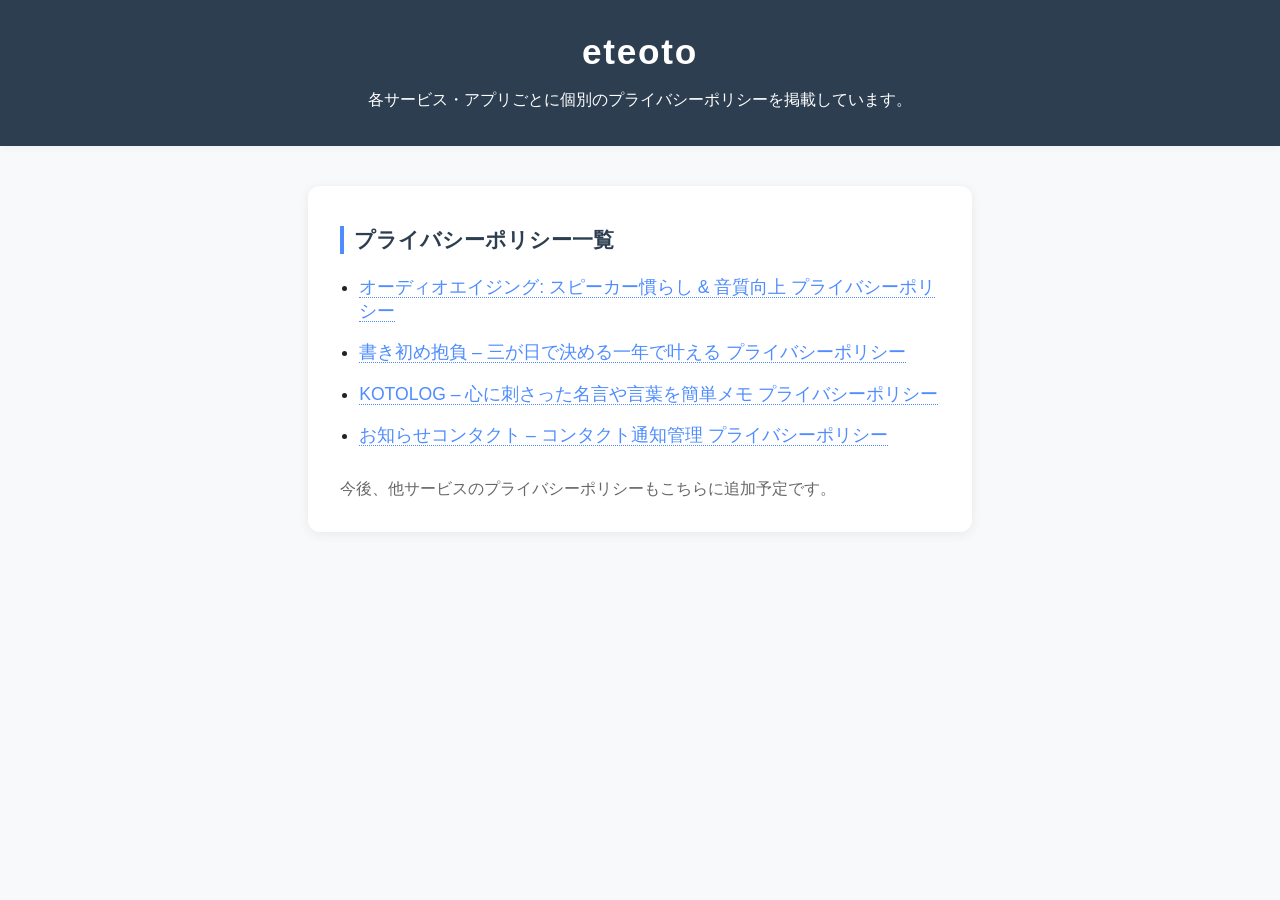
==== docs/index.html @ 9ddf3e33 "contact-contactの.mdを削除、app-ads.txtの追加" ====
<!DOCTYPE html>
<html lang="ja">

  <head>
    <meta charset="UTF-8" />
    <meta name="viewport" content="width=device-width, initial-scale=1.0" />
    <title>eteoto | プライバシーポリシー一覧</title>
    <link rel="stylesheet" href="style.css" />
  </head>

  <body>
    <header>
      <h1>eteoto</h1>
      <p>
        各サービス・アプリごとに個別のプライバシーポリシーを掲載しています。
      </p>
    </header>
    <main>
      <h2>プライバシーポリシー一覧</h2>
      <ul>
        <li>
          <a href="audio-aging">オーディオエイジング: スピーカー慣らし & 音質向上
            プライバシーポリシー</a>
        </li>
        <li>
          <a href="first-writing">書き初め抱負 – 三が日で決める一年で叶える
            プライバシーポリシー</a>
        </li>
        <li>
          <a href="quit-bookshelf">KOTOLOG – 心に刺さった名言や言葉を簡単メモ
            プライバシーポリシー</a>
        </li>
        <li>
          <a href="contact-contact">お知らせコンタクト – コンタクト通知管理
            プライバシーポリシー</a>
        </li>
      </ul>
      <div class="note">
        今後、他サービスのプライバシーポリシーもこちらに追加予定です。
      </div>
    </main>
  </body>

</html>
---- docs/style.css ----
body {
  font-family: "Segoe UI", "Hiragino Sans", "Meiryo", sans-serif;
  background: #f8f9fa;
  color: #222;
  margin: 0;
  padding: 0;
}
header {
  background: #2d3e50;
  color: #fff;
  padding: 2rem 1rem 1.2rem 1rem;
  text-align: center;
  box-shadow: 0 2px 8px rgba(0, 0, 0, 0.04);
}
h1 {
  margin: 0 0 0.5em 0;
  font-size: 2.2em;
  letter-spacing: 0.05em;
}
main {
  max-width: 600px;
  margin: 2.5rem auto;
  background: #fff;
  border-radius: 12px;
  box-shadow: 0 2px 12px rgba(0, 0, 0, 0.07);
  padding: 2.5rem 2rem 2rem 2rem;
}
h2 {
  font-size: 1.3em;
  margin-top: 0;
  color: #2d3e50;
  border-left: 4px solid #4e8cff;
  padding-left: 0.5em;
  margin-bottom: 1em;
}
ul {
  padding-left: 1.2em;
}
li {
  margin-bottom: 1em;
  font-size: 1.1em;
}
a {
  color: #4e8cff;
  text-decoration: none;
  border-bottom: 1px dotted #4e8cff;
  transition: border 0.2s;
}
a:hover {
  border-bottom: 2px solid #4e8cff;
  color: #1a5dcc;
}
.note {
  margin-top: 2em;
  color: #666;
  font-size: 0.98em;
}
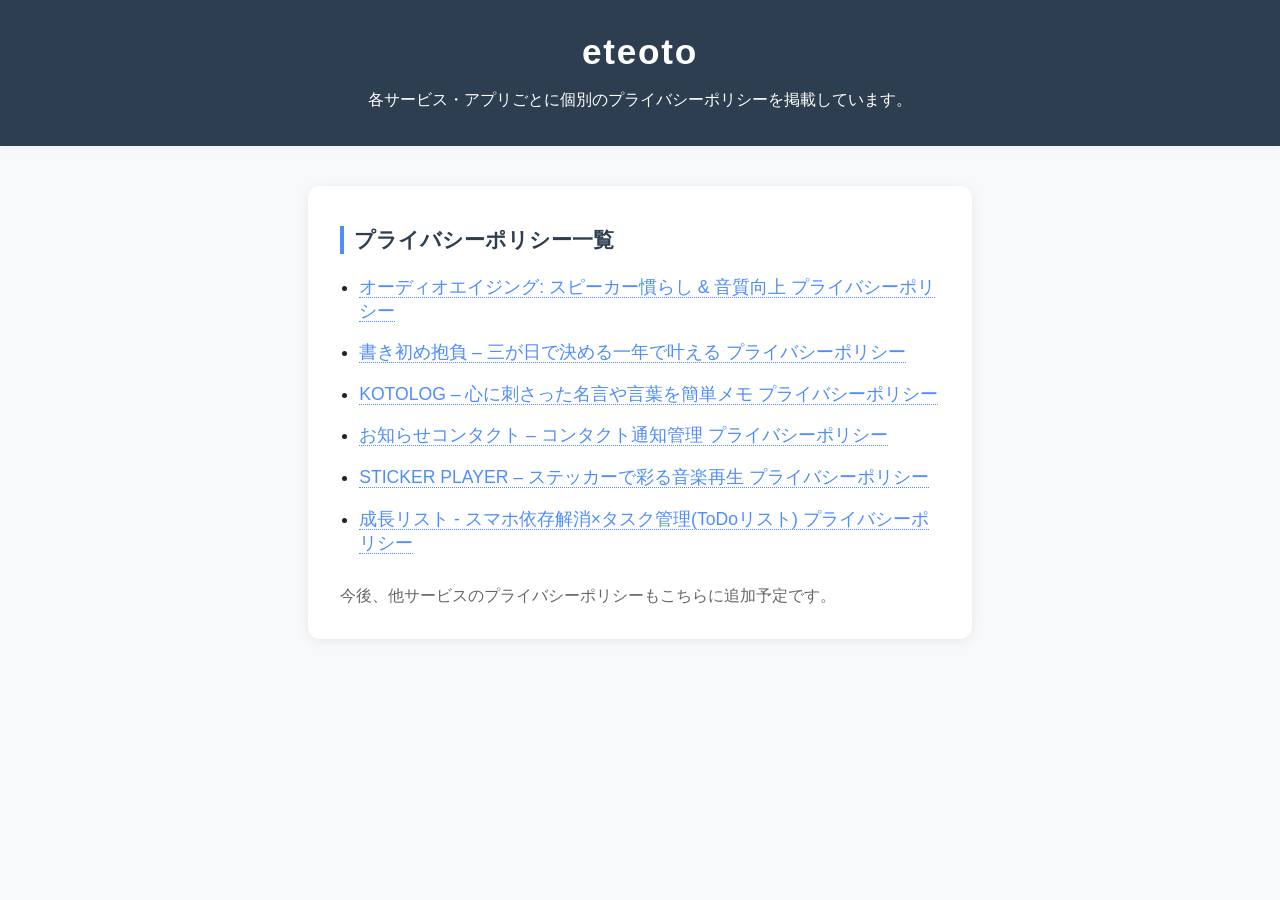
==== commit a6b899cf: "Merge branch 'main' into addappads" ====
--- a/docs/index.html
+++ b/docs/index.html
@@ -34,6 +34,14 @@
           <a href="contact-contact">お知らせコンタクト – コンタクト通知管理
             プライバシーポリシー</a>
         </li>
+        <li>
+          <a href="sticker-player">STICKER PLAYER – ステッカーで彩る音楽再生
+            プライバシーポリシー</a>
+        </li>
+        <li>
+          <a href="phone-detox">成長リスト - スマホ依存解消×タスク管理(ToDoリスト)
+            プライバシーポリシー</a>
+        </li>
       </ul>
       <div class="note">
         今後、他サービスのプライバシーポリシーもこちらに追加予定です。
@@ -41,4 +49,4 @@
     </main>
   </body>
 
-</html>+</html>
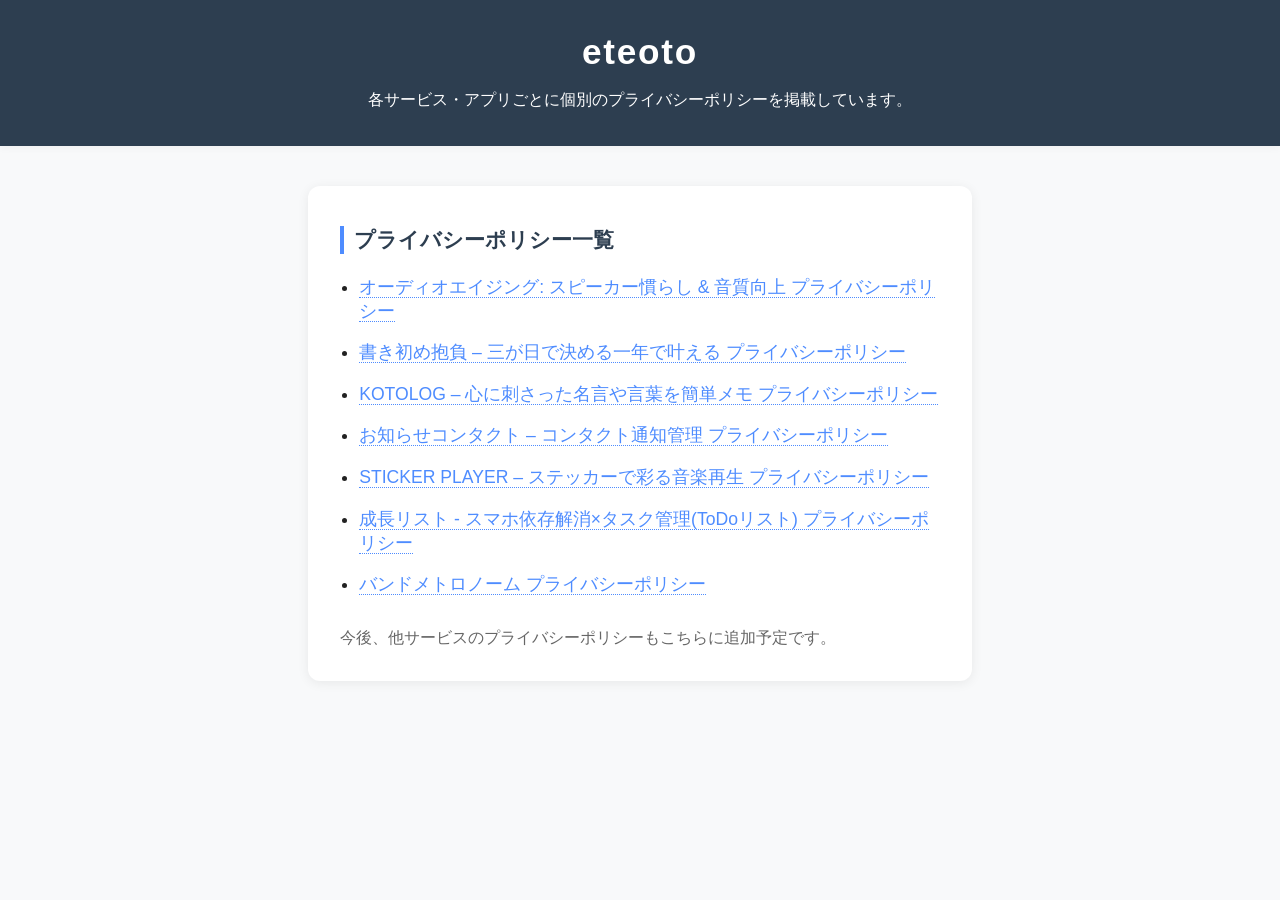
==== commit cfe51050: "バンドメトロノームのプライバシーポリシーを追加" ====
--- a/docs/index.html
+++ b/docs/index.html
@@ -42,6 +42,10 @@
           <a href="phone-detox">成長リスト - スマホ依存解消×タスク管理(ToDoリスト)
             プライバシーポリシー</a>
         </li>
+        <li>
+          <a href="band-sync-metronome">バンドメトロノーム
+            プライバシーポリシー</a>
+        </li>
       </ul>
       <div class="note">
         今後、他サービスのプライバシーポリシーもこちらに追加予定です。
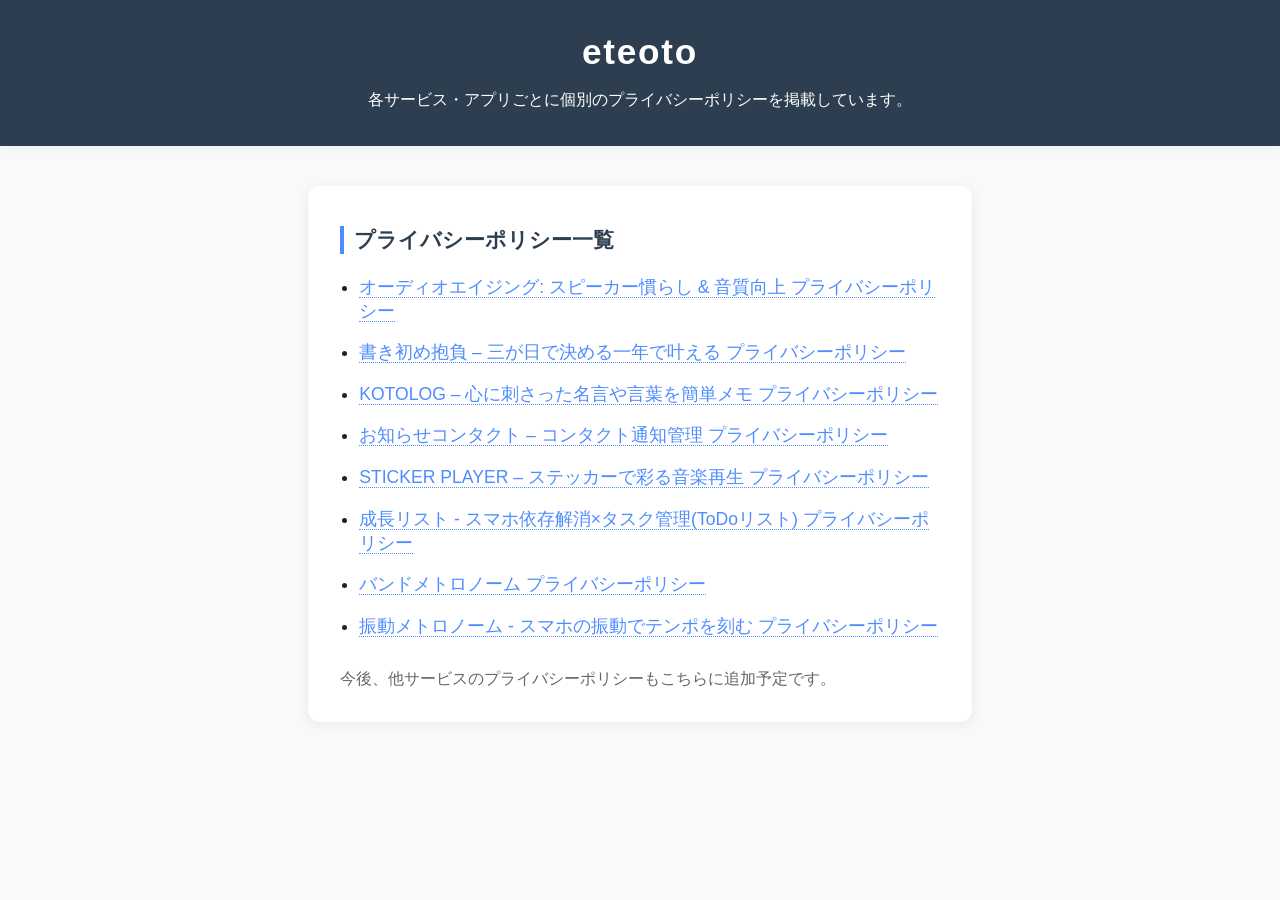
==== commit aac326af: "振動メトロノームのプライバシーポリシーを追加" ====
--- a/docs/index.html
+++ b/docs/index.html
@@ -46,6 +46,10 @@
           <a href="band-sync-metronome">バンドメトロノーム
             プライバシーポリシー</a>
         </li>
+        <li>
+          <a href="vibe-metronome">振動メトロノーム - スマホの振動でテンポを刻む
+            プライバシーポリシー</a>
+        </li>
       </ul>
       <div class="note">
         今後、他サービスのプライバシーポリシーもこちらに追加予定です。
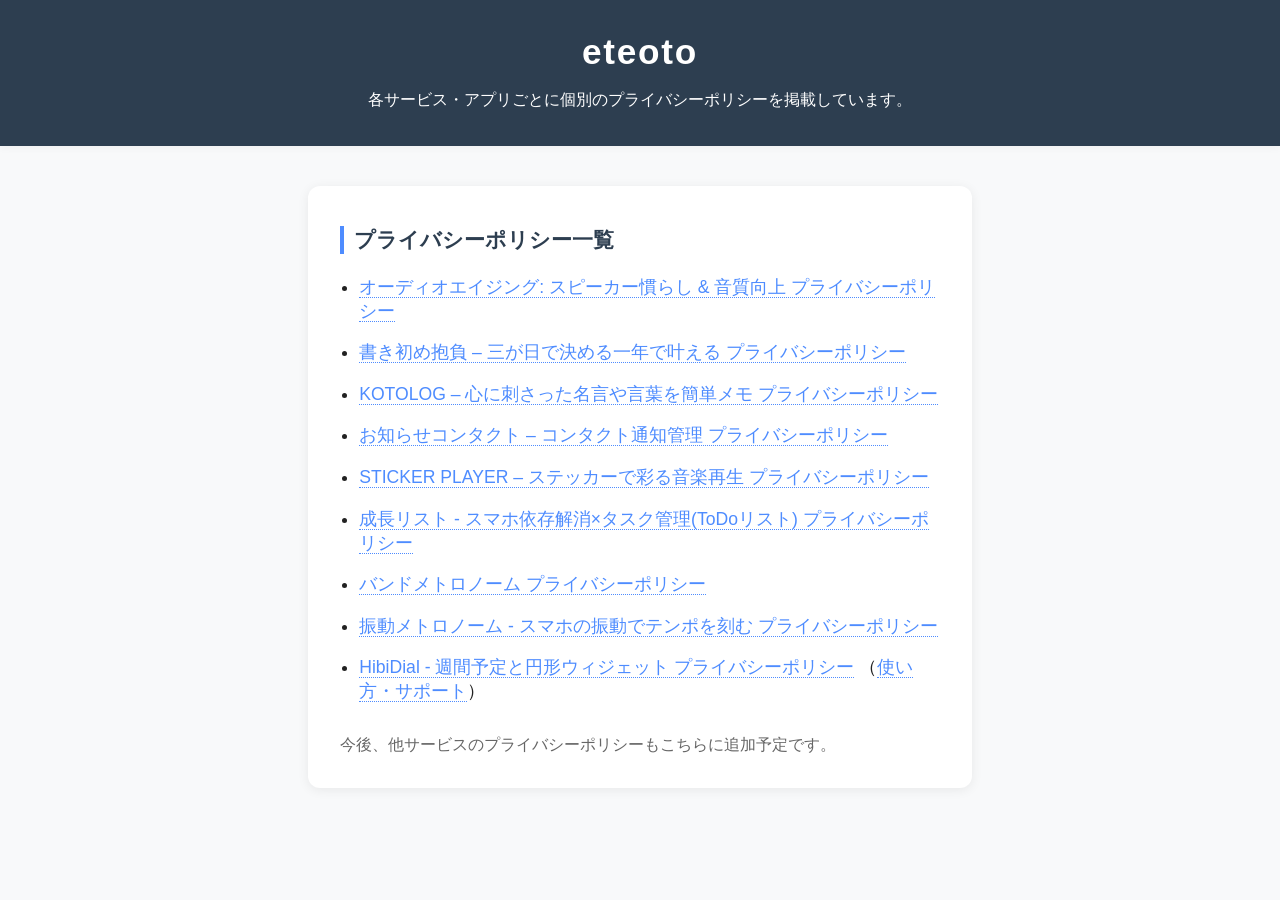
==== commit d73b2368: "Add HibiDial privacy policy and support pages" ====
--- a/docs/index.html
+++ b/docs/index.html
@@ -50,6 +50,10 @@
           <a href="vibe-metronome">振動メトロノーム - スマホの振動でテンポを刻む
             プライバシーポリシー</a>
         </li>
+        <li>
+          <a href="hibidial">HibiDial - 週間予定と円形ウィジェット プライバシーポリシー</a>
+          （<a href="hibidial-support/">使い方・サポート</a>）
+        </li>
       </ul>
       <div class="note">
         今後、他サービスのプライバシーポリシーもこちらに追加予定です。
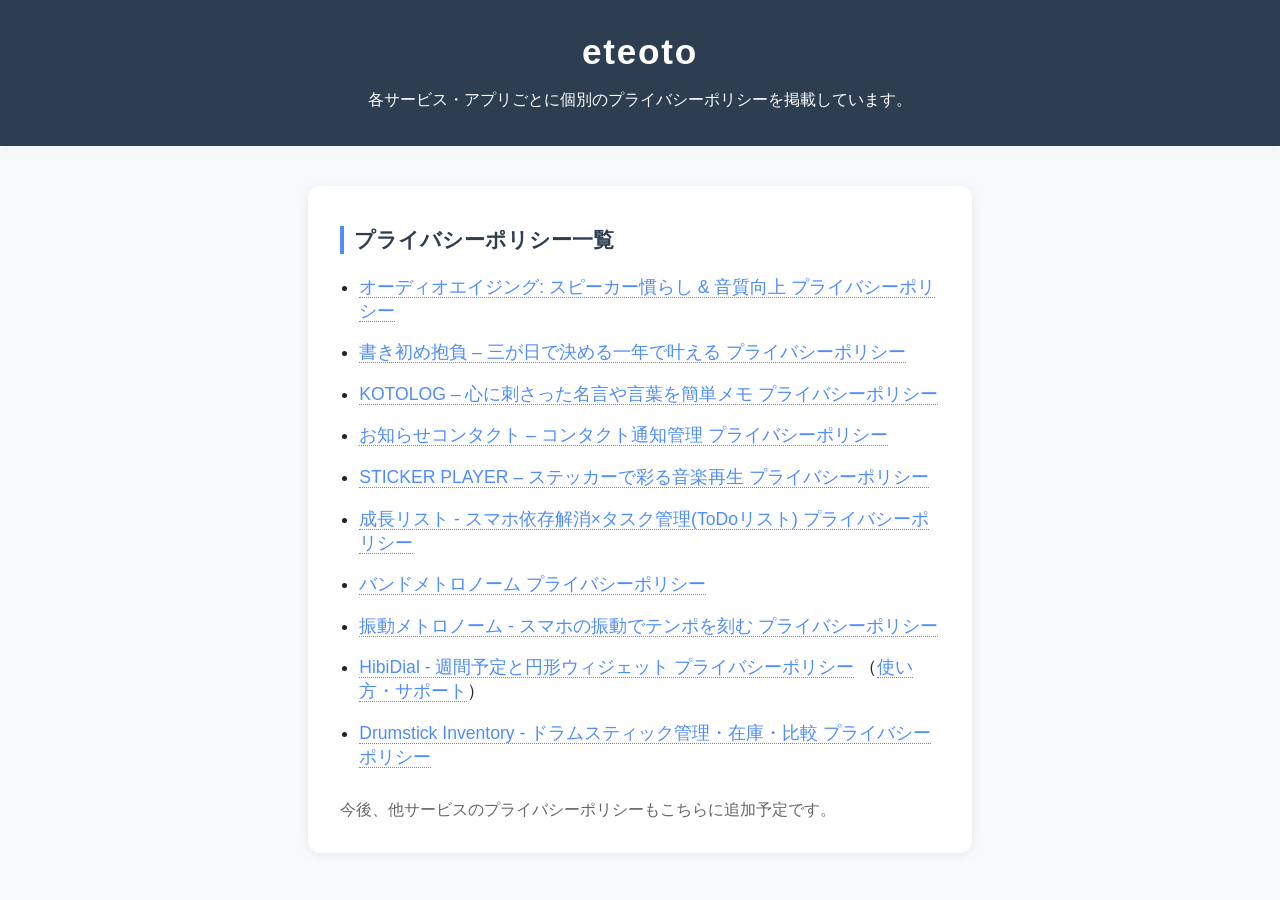
==== commit 5fa5ee62: "docs: add drumstick inventory privacy policy" ====
--- a/docs/index.html
+++ b/docs/index.html
@@ -54,6 +54,9 @@
           <a href="hibidial">HibiDial - 週間予定と円形ウィジェット プライバシーポリシー</a>
           （<a href="hibidial-support/">使い方・サポート</a>）
         </li>
+        <li>
+          <a href="drumstick-inventory">Drumstick Inventory - ドラムスティック管理・在庫・比較 プライバシーポリシー</a>
+        </li>
       </ul>
       <div class="note">
         今後、他サービスのプライバシーポリシーもこちらに追加予定です。
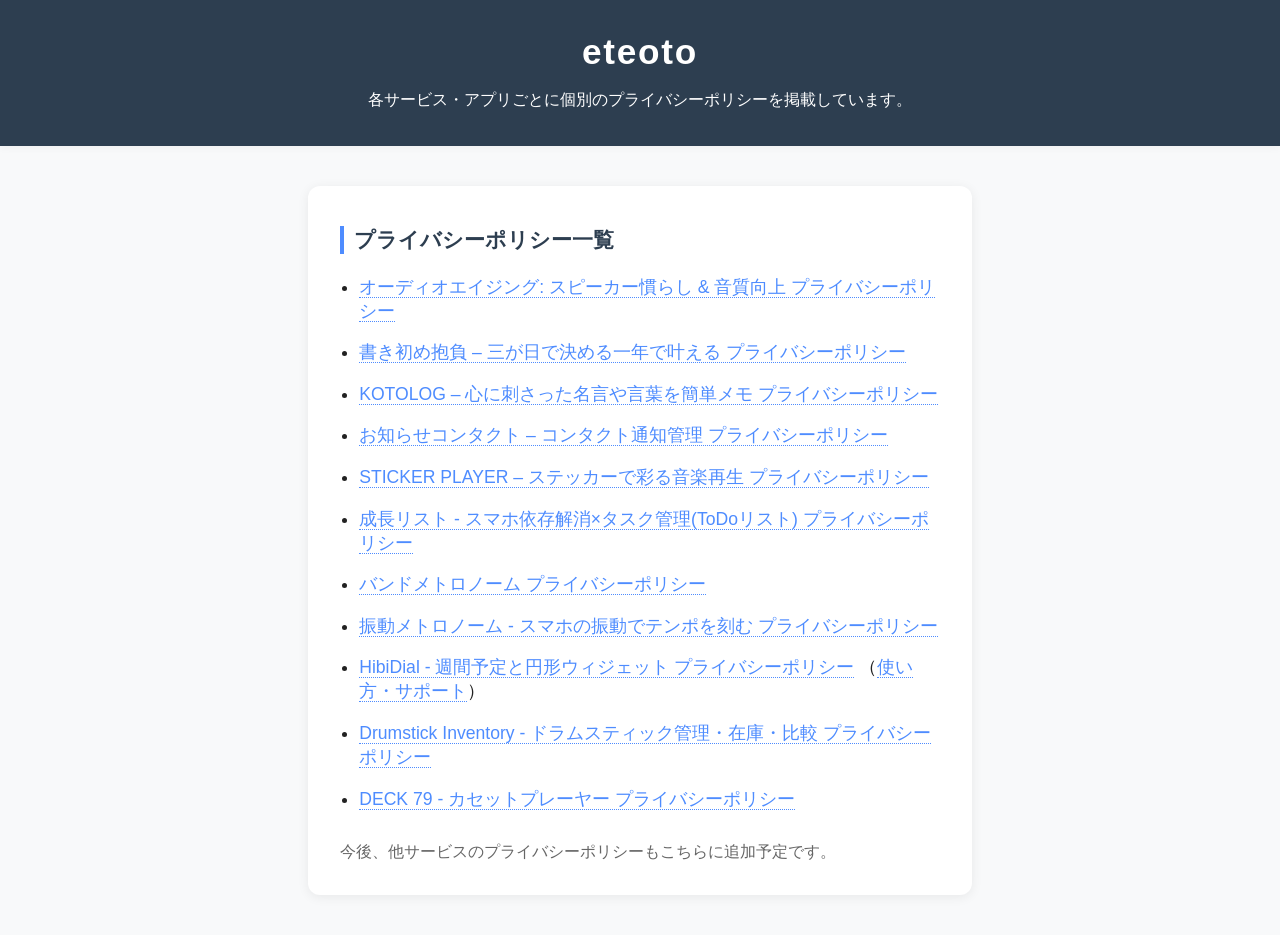
==== commit a18ea571: "DECK 79のプライバシーポリシーを追加" ====
--- a/docs/index.html
+++ b/docs/index.html
@@ -57,6 +57,9 @@
         <li>
           <a href="drumstick-inventory">Drumstick Inventory - ドラムスティック管理・在庫・比較 プライバシーポリシー</a>
         </li>
+        <li>
+          <a href="deck-79">DECK 79 - カセットプレーヤー プライバシーポリシー</a>
+        </li>
       </ul>
       <div class="note">
         今後、他サービスのプライバシーポリシーもこちらに追加予定です。
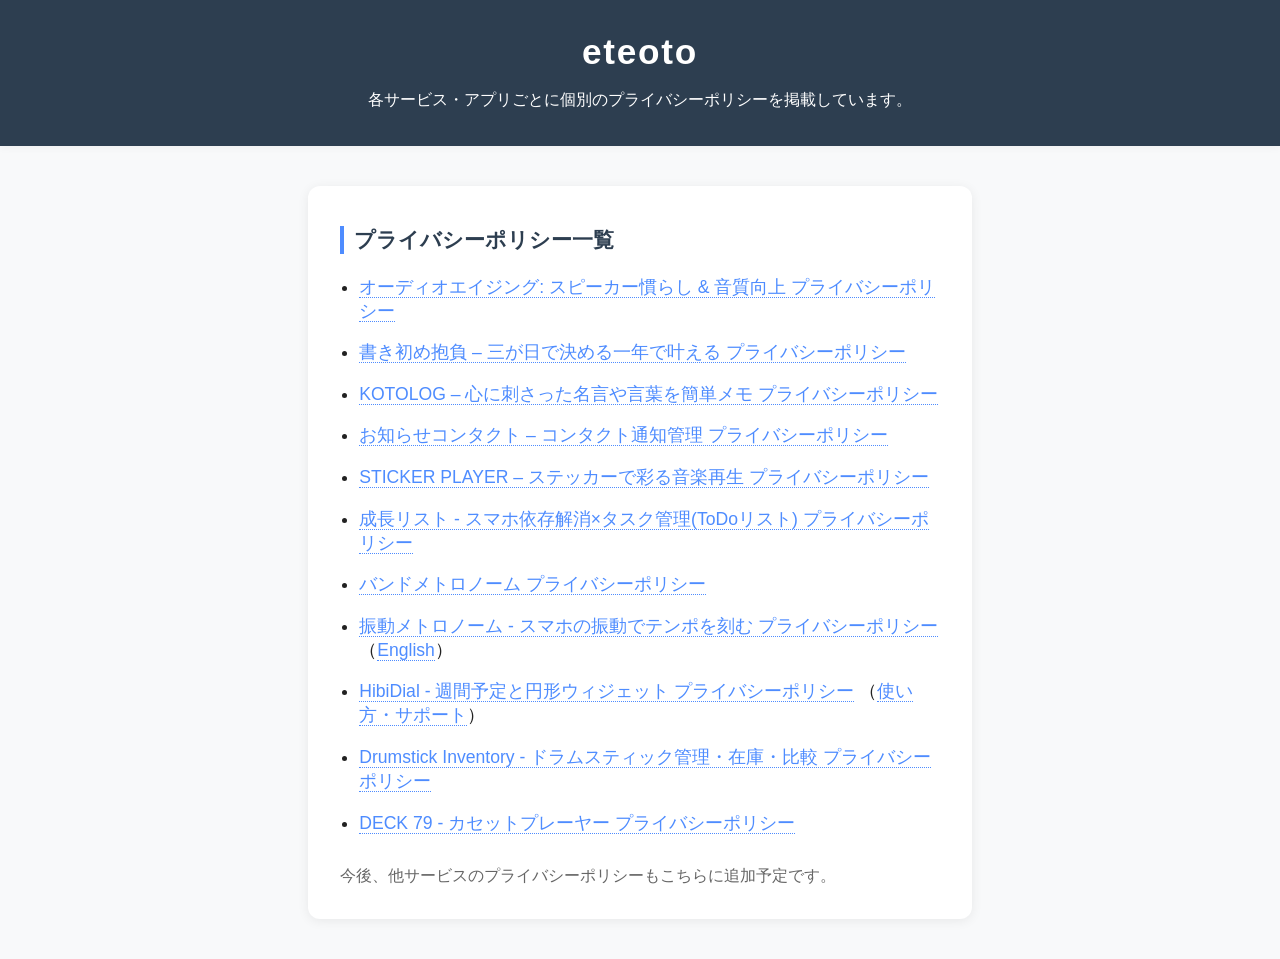
==== commit 6ebe8064: "Add English privacy policy for Pocket Vibe Metronome" ====
--- a/docs/index.html
+++ b/docs/index.html
@@ -49,6 +49,7 @@
         <li>
           <a href="vibe-metronome">振動メトロノーム - スマホの振動でテンポを刻む
             プライバシーポリシー</a>
+          （<a href="vibe-metronome-en" lang="en">English</a>）
         </li>
         <li>
           <a href="hibidial">HibiDial - 週間予定と円形ウィジェット プライバシーポリシー</a>
